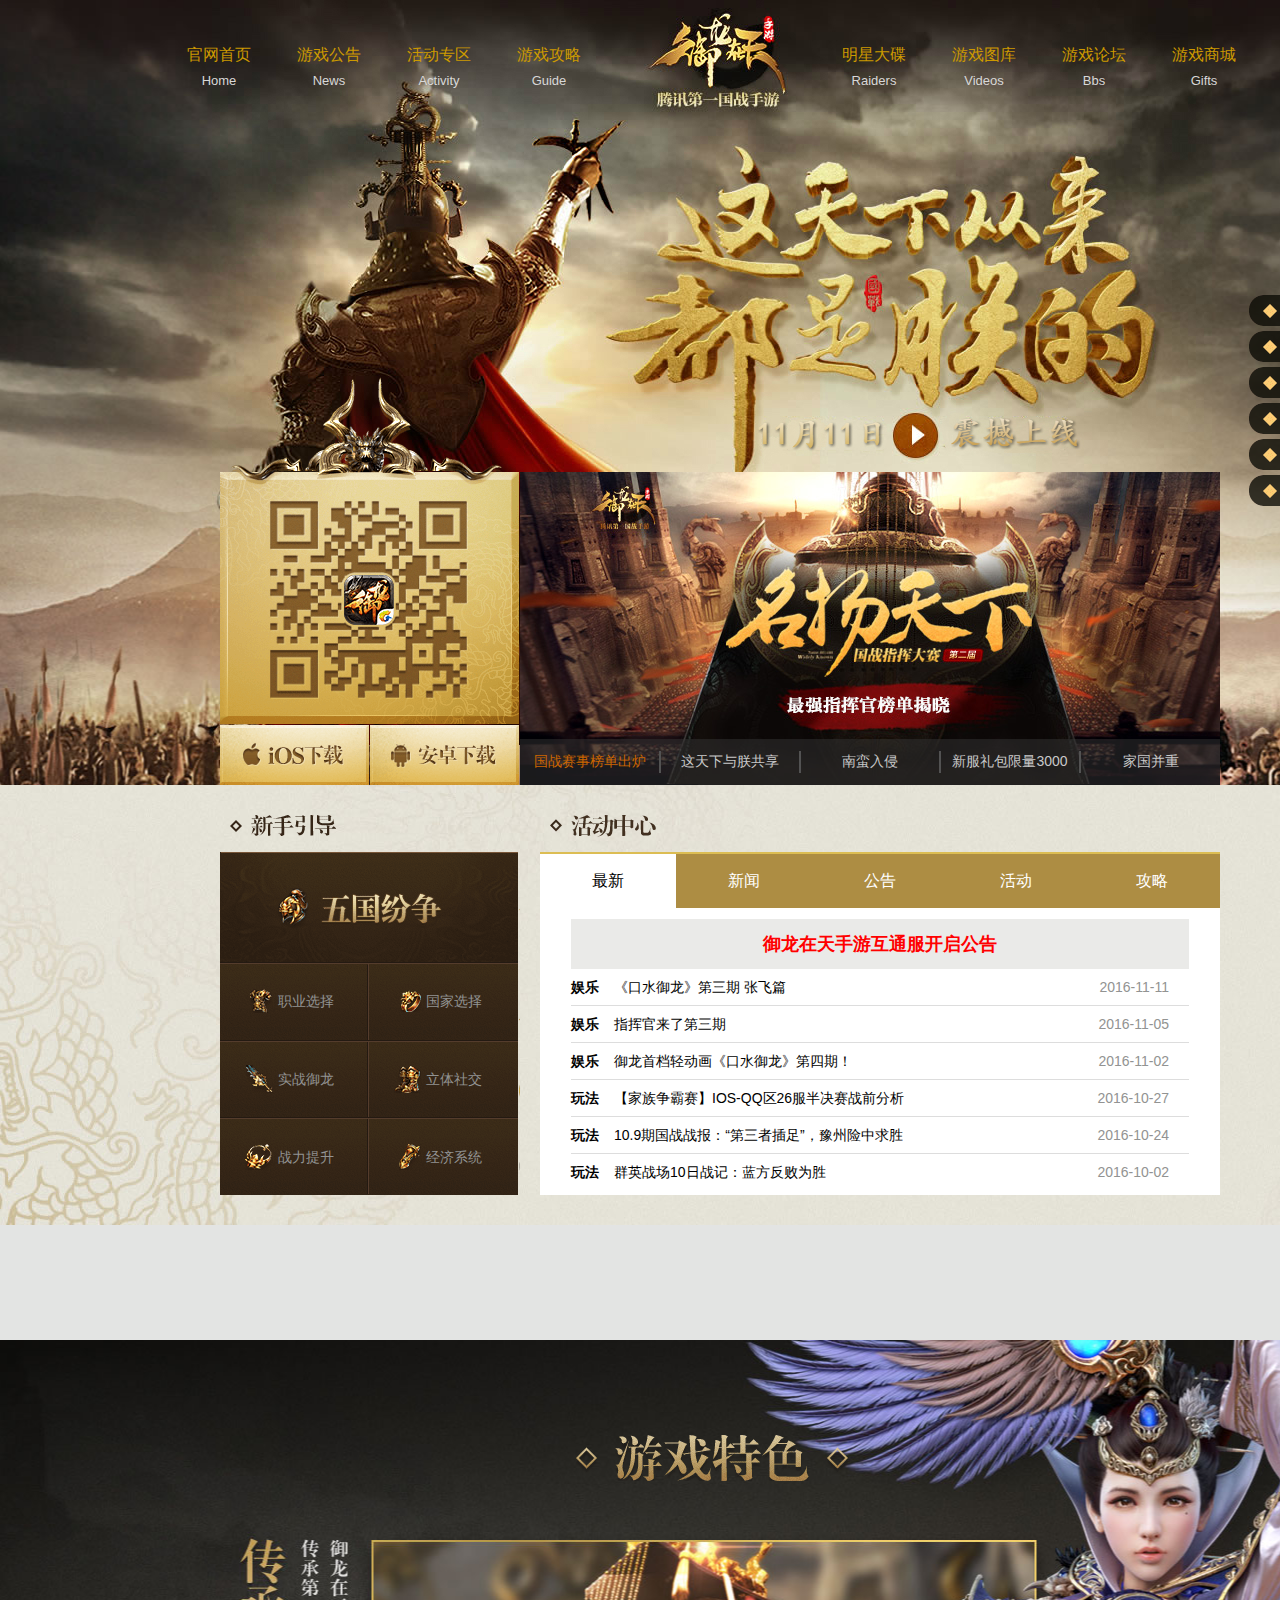
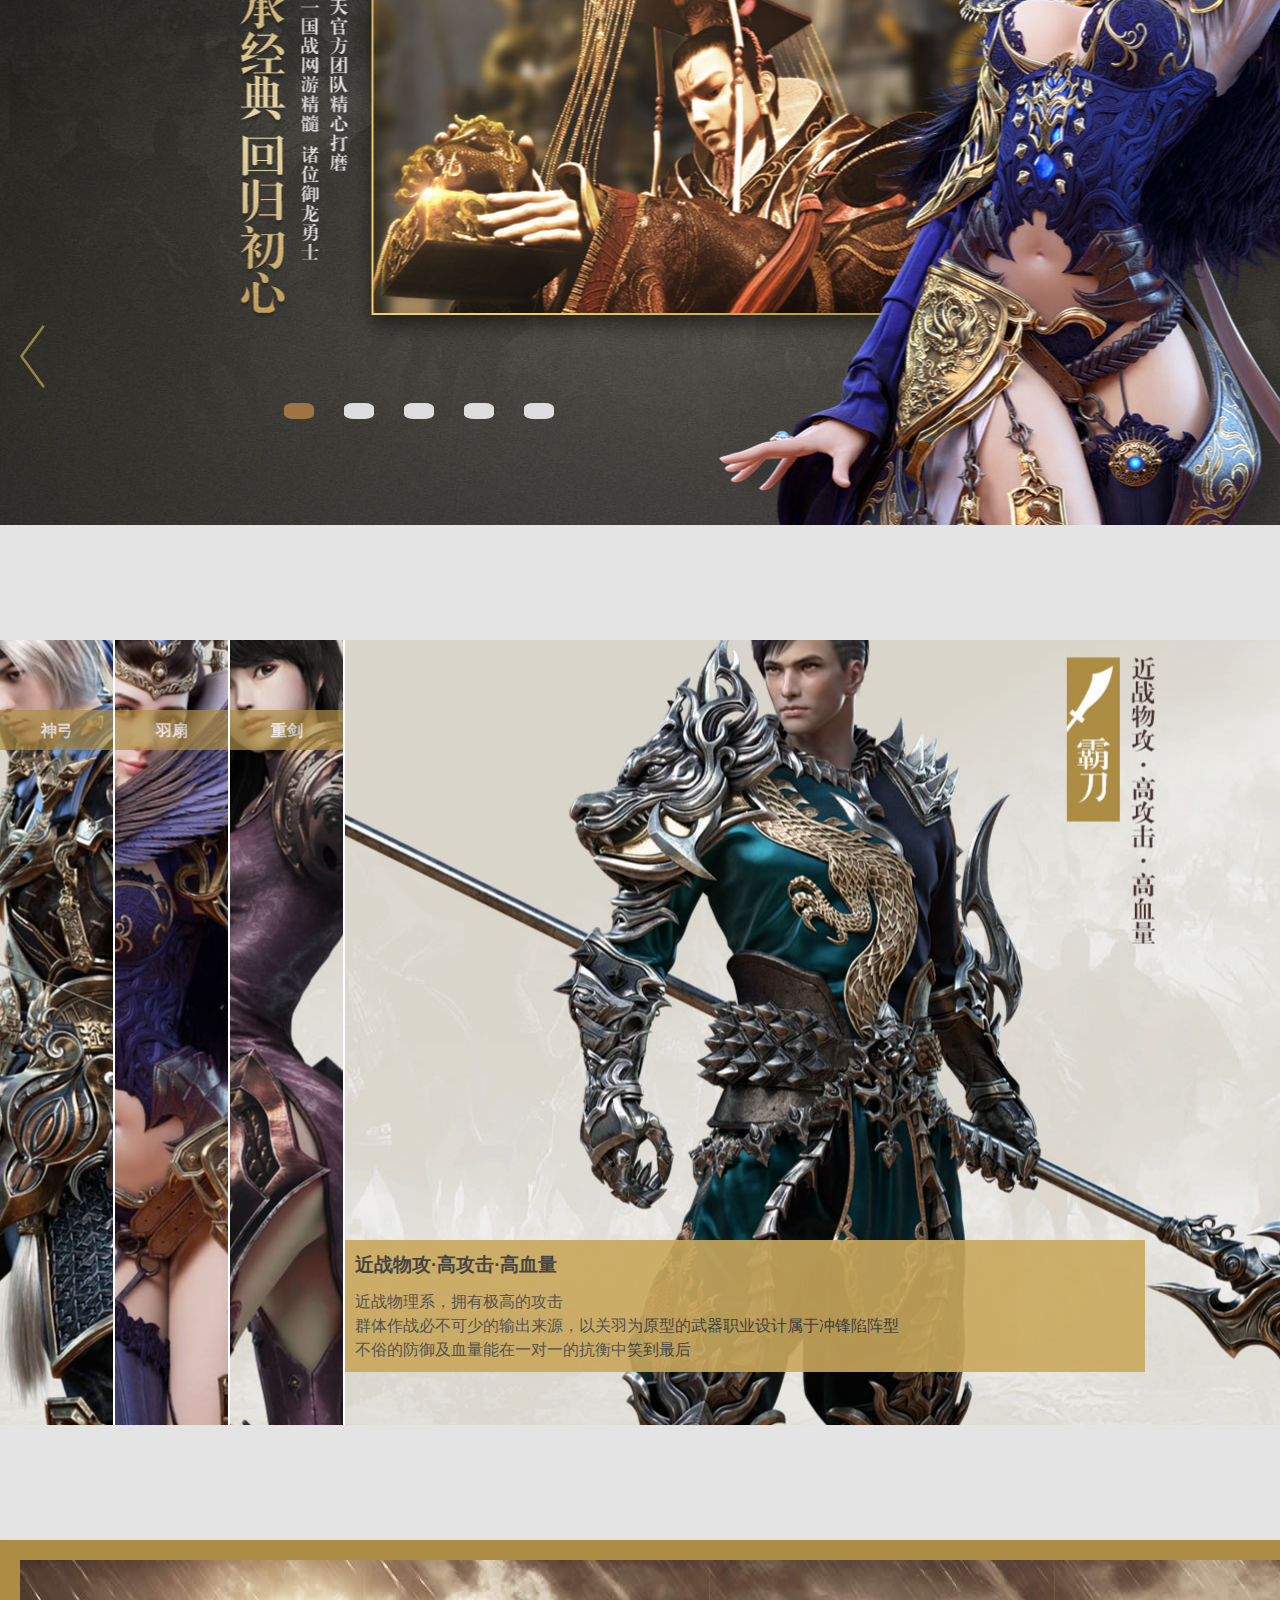
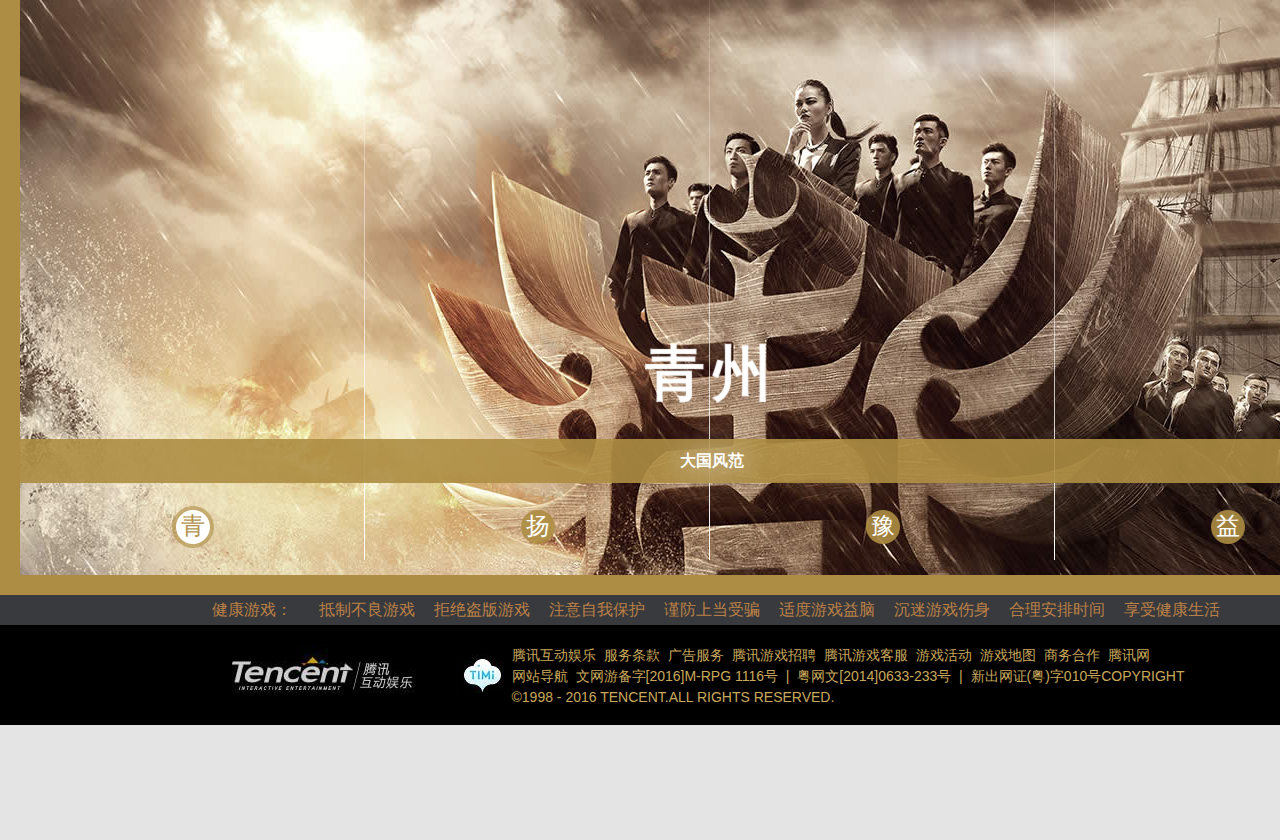
==== index.html @ fde832af "第一次提交" ====
<!DOCTYPE html>
<html>

	<head>
		<meta charset="utf-8">
		<title>御龙在天</title>
		<link rel="stylesheet" type="text/css" href="index.css">
		<link rel="icon" href="images/logo.ico" />
	</head>

	<body>
		<!---------------------------分页滑动效果--------->
		<div class="sonp-section sonp-zz">
			<!-------------------首页------------------->
			<div class="top">
				<div class="main">
					<ul class="nav-list">
						<li>
							<a href="#"><b>官网首页</b><span>Home</span></a>
						</li>
						<li>
							<a href="#" target="_blank"><b>游戏公告</b><span>News</span></a>
						</li>
						<li>
							<a href="views/activity.html" target="_blank"><b>活动专区</b><span>Activity</span></a>
						</li>
						<li class="li04">
							<a href="#" target="_blank"><b>游戏攻略</b><span>Guide</span></a>
						</li>
						<li>
							<a href="views/yinyue.html" target="_blank"><b>明星大碟</b><span>Raiders</span></a>
						</li>
						<li>
							<a href="views/Noname1.html" target="_blank"><b>游戏图库</b><span>Videos</span></a>
						</li>
						<li>
							<a href="views/Tribune.html" target="_blank"><b>游戏论坛</b><span>Bbs</span></a>
						</li>
						<li>
							<a href="views/mall.html" target="_blank"><b>游戏商城</b><span>Gifts</span></a>
						</li>
					</ul>
					<div class="top-foot">
						<div class="downbtn fl">
							<div style="width: 299px;height: 348px;"></div>
							<a href="#" title="iOS下载" class="fl"></a>
							<a href="#" title="安卓下载" class="fr"></a>
						</div>
						<div class="video fr">
							<a href="#"><img src="images/top-1.jpg" class="fr" /></a>
							<div>
							</div>
							<ul class="bd">
								<li class="curli">
									<a href="#" target="_blank" style="border-left: none;">国战赛事榜单出炉</a>
								</li>
								<li>
									<a href="#" target="_blank">这天下与朕共享</a>
								</li>
								<li>
									<a href="#" target="_blank">南蛮入侵</a>
								</li>
								<li>
									<a href="#" target="_blank">新服礼包限量3000</a>
								</li>
								<li>
									<a href="#" target="_blank" style="border-right: none;">家国并重</a>
								</li>
							</ul>
						</div>
					</div>
				</div>
			</div>
		</div>
		<div class="sonp-section sonp-full">
			<!-------------------第一页------------------->
			<div class="rel">
				<div class="first">
					<div class="zixun">
						<div class="fl">
							<h6></h6>
							<div class="wuguo">
								<a href="#" title="点击了解五国纷争" class="wu"></a>
								<a href="#" title=""><i class="i1"></i>职业选择</a>
								<a href="#" title=""><i class="i2"></i>国家选择</a>
								<a href="#" title=""><i class="i3"></i>实战御龙</a>
								<a href="#" title=""><i class="i4"></i>立体社交</a>
								<a href="#" title=""><i class="i5"></i>战力提升</a>
								<a href="#" title=""><i class="i6"></i>经济系统</a>
							</div>
						</div>
						<div class="fr">
							<h6></h6>
							<div class="activec">
								<ul class="tab">
									<li class="curli">
										<a href="#div1">最新</a>
									</li>
									<li>
										<a href="#div2">新闻</a>
									</li>
									<li>
										<a href="#div3">公告</a>
									</li>
									<li>
										<a href="#div4">活动</a>
									</li>
									<li>
										<a href="#div5">攻略</a>
									</li>
								</ul>
								<div class="content">
									<div class="cdiv curdiv">
										<div class="tit">御龙在天手游互通服开启公告</div>
										<ul>
											<li>
												<a href="#"><b>娱乐</b>《口水御龙》第三期 张飞篇</a><span>2016-11-11</span></li>
											<li>
												<a href="#"><b>娱乐</b>指挥官来了第三期</a><span>2016-11-05</span></li>
											<li>
												<a href="#"><b>娱乐</b>御龙首档轻动画《口水御龙》第四期！</a><span>2016-11-02</span></li>
											<li>
												<a href="#"><b>玩法</b>【家族争霸赛】IOS-QQ区26服半决赛战前分析</a><span>2016-10-27</span></li>
											<li>
												<a href="#"><b>玩法</b>10.9期国战战报：“第三者插足”，豫州险中求胜</a><span>2016-10-24</span></li>
											<li>
												<a href="#"><b>玩法</b>群英战场10日战记：蓝方反败为胜</a><span>2016-10-02</span></li>
										</ul>
									</div>
									<div class="cdiv">
										<div class="tit">《御龙在天手游》11月11日霸气公测！这天下，从来都是朕的！</div>
										<ul>
											<li>
												<a href="#"><b>新闻</b>这天下，与朕共享</a><span>2016-11-11</span></li>
											<li>
												<a href="#"><b>新闻</b>非常紧急！未实名注册将不能进入游戏</a><span>2016-11-08</span></li>
											<li>
												<a href="#"><b>新闻</b>《御龙在天手游》联手蓝翔富士康 实地直播送福利</a><span>2016-11-03</span></li>
											<li>
												<a href="#"><b>新闻</b>免流量国战，更有大礼等你抽</a><span>2016-11-01</span></li>
											<li>
												<a href="#"><b>新闻</b>枪王夺68800金子 获奖名单公布</a><span>2016-10-28</span></li>
											<li>
												<a href="#"><b>新闻</b>《御龙在天手游》战争学院招募公告</a><span>2016-10-25</span></li>
										</ul>
									</div>
									<div class="cdiv">
										<div class="tit">御龙在天手游互通服开启公告</div>
										<ul>
											<li>
												<a href="#"><b>公告</b>《御龙在天手游》“缘定御龙”资料片内容抢先看</a><span>2016-11-11</span></li>
											<li>
												<a href="#"><b>公告</b>11月11日第四期合纵计划公告</a><span>2016-11-09</span></li>
											<li>
												<a href="#"><b>公告</b>温馨提示：每周热点（11月11日更新）</a><span>2016-11-02</span></li>
											<li>
												<a href="#"><b>公告</b>御龙在天手游-禁止IOS第三方代充公告</a><span>2016-10-29</span></li>
											<li>
												<a href="#"><b>公告</b>【官方公告】关于网络谣传充值返点问题的重要公告</a><span>2016-10-28</span></li>
											<li>
												<a href="#"><b>公告</b>非常紧急！未实名注册将不能进入游戏</a><span>2016-10-23</span></li>
										</ul>
									</div>
									<div class="cdiv">
										<div class="tit">家族争霸赛事启动</div>
										<ul>
											<li>
												<a href="#"><b>新闻</b>这天下，与朕共享</a><span>2016-11-11</span></li>
											<li>
												<a href="#"><b>新闻</b>非常紧急！未实名注册将不能进入游戏</a><span>2016-11-08</span></li>
											<li>
												<a href="#"><b>新闻</b>《御龙在天手游》联手蓝翔富士康 实地直播送福利</a><span>2016-11-03</span></li>
											<li>
												<a href="#"><b>新闻</b>免流量国战，更有大礼等你抽</a><span>2016-11-01</span></li>
											<li>
												<a href="#"><b>新闻</b>枪王夺68800金子 获奖名单公布</a><span>2016-10-28</span></li>
											<li>
												<a href="#"><b>新闻</b>《御龙在天手游》战争学院招募公告</a><span>2016-10-25</span></li>
										</ul>
									</div>
									<div class="cdiv">
										<div class="tit">【三国动画】口水御龙第五期诸葛亮篇</div>
										<ul>
											<li>
												<a href="#"><b>攻略</b>这天下，与朕共享</a><span>2016-11-11</span></li>
											<li>
												<a href="#"><b>攻略</b>非常紧急！未实名注册将不能进入游戏</a><span>2016-11-08</span></li>
											<li>
												<a href="#"><b>攻略</b>《御龙在天手游》联手蓝翔富士康 实地直播送福利</a><span>2016-11-03</span></li>
											<li>
												<a href="#"><b>攻略</b>免流量国战，更有大礼等你抽</a><span>2016-11-01</span></li>
											<li>
												<a href="#"><b>攻略</b>枪王夺68800金子 获奖名单公布</a><span>2016-10-28</span></li>
											<li>
												<a href="#"><b>攻略</b>《御龙在天手游》战争学院招募公告</a><span>2016-10-25</span></li>
										</ul>
									</div>
								</div>
							</div>
						</div>
					</div>
				</div>
			</div>
		</div>
		<div class="sonp-section sonp-full">
			<!-------------------第二页------------------->
			<div class="second">
				<ul class="hiSlider hiSlider1">
					<li class="hiSlider-item">
						<a href="">
							<div class="ts01">
								<h1></h1>
							</div>
						</a>
					</li>
					<li class="hiSlider-item">
						<a href="">
							<div class="ts02">
								<h1></h1></div>
						</a>
					</li>
					<li class="hiSlider-item">
						<a href="">
							<div class="ts03">
								<h1></h1></div>
						</a>
					</li>
					<li class="hiSlider-item">
						<a href="">
							<div class="ts04">
								<h1></h1></div>
						</a>
					</li>
					<li class="hiSlider-item">
						<a href="">
							<div class="ts05">
								<h1></h1></div>
						</a>
					</li>
				</ul>
			</div>
		</div>
		<div class="sonp-section sonp-full">
			<!-------------------第三页------------------->
			<div class="third">
				<ul class="shoufengqin">
					<li class="shengong">
						<h3>神弓</h3>
						<div>
							<h3>远战物攻·高暴击</h3>
							<p>
								远战物理系，远距离攻击，其连射及蓄力攻击伴随的高暴击伤害输出能在国战中给敌人们最沉重的打击<br /> 其急退技能在千军万马中从容撤退，以黄忠为原型的武器职业设计
								<br /> 能让玩家在最大程度上享受国战破敌千万的快感
							</p>
						</div>
					</li>
					<li class="yushan">
						<h3>羽扇</h3>
						<div>
							<h3>远战法攻·多种控制·致盲</h3>
							<p>
								远战法术系，拥有多种控制技能,其致盲技能使得对手能在短时间内摸不着南北从而出奇制胜<br /> 以诸葛亮为原型的武器职业设计，是国战中的关键角色
								<br /> 试想能让敌人不能输出攻击任其鱼肉，是多么大快人心的事情
							</p>
						</div>
					</li>
					<li class="zhongjian">
						<h3>重剑</h3>
						<div>
							<h3>进展法攻·高重击</h3>
							<p>
								近战法术系，高重击的伤害，拥有近战职业中最远的中距离作战范围<br /> 在最短的时间内给予敌人造成大量的伤害,以魏延为原型的武器职业设计，属于勇武型的刺客
								<br /> 一旦锁定目标，必定取其首级
							</p>
						</div>
					</li>
					<li class="badao cur">
						<h3>霸刀</h3>
						<div>
							<h3>近战物攻·高攻击·高血量</h3>
							<p>
								近战物理系，拥有极高的攻击<br /> 群体作战必不可少的输出来源，以关羽为原型的武器职业设计属于冲锋陷阵型
								<br /> 不俗的防御及血量能在一对一的抗衡中笑到最后
							</p>
						</div>
					</li>
				</ul>
			</div>
		</div>
		<div class="sonp-section sonp-full">
			<!-------------------尾部------------------->
			<div class="foot">
				<div class="container">
					<section class="cr-container">

						<input id="select-img-1" name="radio-set-1" type="radio" class="cr-selector-img-1" checked/>
						<label for="select-img-1" class="cr-label-img-1">青</label>

						<input id="select-img-2" name="radio-set-1" type="radio" class="cr-selector-img-2" />
						<label for="select-img-2" class="cr-label-img-2">扬</label>

						<input id="select-img-3" name="radio-set-1" type="radio" class="cr-selector-img-3" />
						<label for="select-img-3" class="cr-label-img-3">豫</label>

						<input id="select-img-4" name="radio-set-1" type="radio" class="cr-selector-img-4" />
						<label for="select-img-4" class="cr-label-img-4">益</label>

						<div class="clr"></div>
						<div class="cr-bgimg">
							<div>
								<span>Slice 1 - Image 1</span>
								<span>Slice 1 - Image 2</span>
								<span>Slice 1 - Image 3</span>
								<span>Slice 1 - Image 4</span>
							</div>
							<div>
								<span>Slice 2 - Image 1</span>
								<span>Slice 2 - Image 2</span>
								<span>Slice 2 - Image 3</span>
								<span>Slice 2 - Image 4</span>
							</div>
							<div>
								<span>Slice 3 - Image 1</span>
								<span>Slice 3 - Image 2</span>
								<span>Slice 3 - Image 3</span>
								<span>Slice 3 - Image 4</span>
							</div>
							<div>
								<span>Slice 4 - Image 1</span>
								<span>Slice 4 - Image 2</span>
								<span>Slice 4 - Image 3</span>
								<span>Slice 4 - Image 4</span>
							</div>
						</div>
						<div class="cr-titles">
							<h3><span>青州</span><span>大国风范</span></h3>
							<h3><span>扬州</span><span>大国风范</span></h3>
							<h3><span>豫州</span><span>大国风范</span></h3>
							<h3><span>益州</span><span>大国风范</span></h3>
						</div>
					</section>
				</div>
				<div class="weibu">
					<ul class="listm">
						<li>健康游戏：</li>
						<li>抵制不良游戏</li>
						<li>拒绝盗版游戏</li>
						<li>注意自我保护</li>
						<li>谨防上当受骗</li>
						<li>适度游戏益脑</li>
						<li>沉迷游戏伤身</li>
						<li>合理安排时间</li>
						<li>享受健康生活</li>
					</ul>
					<div class="tencent">
						<div class="tlogo"></div>
						<div class="tcontent">
							<ul class="some">
								<li>
									<a href="#">腾讯互动娱乐</a>
								</li>
								<li>
									<a href="#">服务条款</a>
								</li>
								<li>
									<a href="">广告服务</a>
								</li>
								<li>
									<a href="">腾讯游戏招聘</a>
								</li>
								<li>
									<a href="">腾讯游戏客服</a>
								</li>
								<li>
									<a href="">游戏活动</a>
								</li>
								<li>
									<a href="">游戏地图</a>
								</li>
								<li>
									<a href="">商务合作</a>
								</li>
								<li>
									<a href="">腾讯网</a>
								</li>
								<li>
									<a href="">网站导航</a>
								</li>
							</ul>
							<ul class="some">
								<li>文网游备字[2016]M-RPG 1116号&nbsp;&nbsp;|</li>
								<li>&nbsp;&nbsp;粤网文[2014]0633-233号&nbsp;&nbsp;|</li>
								<li>&nbsp;&nbsp;新出网证(粤)字010号</li>
							</ul>
							<p style="color: #C9A85C;">
								COPYRIGHT &copy;1998 - 2016 TENCENT.ALL RIGHTS RESERVED.
							</p>
						</div>
					</div>
				</div>
			</div>
		</div>
		
		<script src="js/jquerychajian/js/jquery.1.9.1.js"></script>
		<script src="index.js"></script>
	</body>

</html>
---- index.css ----
* {
	margin: 0;
	padding: 0;
}

body {
	font: 14px/1.5 '\5FAE\8F6F\96C5\9ED1', Tahoma, Arial, "sans-serif";
	-webkit-text-size-adjust: none;
	color: #929392;
	text-align: left;
	min-width: 1000px;
	background-color: #E3E4E3;
	overflow-x: hidden;
	width: 100%;
	height: 100%;
}

a {
	color: #929392;
	vertical-align: baseline;
	text-decoration: none;
	cursor: pointer;
	outline: none
}

a:hover {
	text-decoration: none
}

ul,
li {
	list-style: none;
}

img {
	vertical-align: middle;
}

.fl {
	float: left;
}

.fr {
	float: right;
}

div:after {
	content: "";
	clear: both;
	overflow: hidden;
}


/**********************************top************************************************/

.top {
	background: url(images/top_wrap1013.jpg) 50% 0 no-repeat;
	width: 1423px;
	height: 785px;
}

.main {
	background: url(images/top_main1013.jpg) 50% 0 no-repeat;
	width: 100%;
	height: 100%;
	position: relative;
}

.nav-list {
	width: 1095px;
	margin: auto;
	padding-top: 40px;
}

.nav-list li {
	width: 110px;
	height: 50px;
	float: left;
	text-align: center;
	vertical-align: middle;
}

.top .nav-list li b {
	display: inline-block;
	line-height: 30px;
	font-size: 16px;
	width: 80px;
	font-weight: normal;
	color: #c90;
	/*#F3A90A;*/
}

.top .nav-list li span {
	width: 60px;
	display: inline-block;
	color: #D8D8D8;
	font-size: 13px;
}

.li04 {
	margin-right: 215px;
}

.top .nav-list li a:hover b {
	color: #c60;
}

.top-foot {
	position: absolute;
	left: 220px;
	width: 1000px;
	bottom: 0;
}

.downbtn {
	background: url(images/downbtn0809.png);
	width: 299px;
	height: 408px;
	position: relative;
}

.downbtn a {
	padding: 30px 74px;
	font-size: 0;
	position: absolute;
	bottom: 0;
	z-index: 10;
}
.downbtn .fr{
	right: 0;
}

.video {
	margin-top: 95px;
	position: relative;
}
.video h1{
	position:absolute;
	top:-58px;
	left:-10px;
}
.video h1 span{
	color:#B89132;
	font-weight:bold;
}
.video>div {
	position: absolute;
	bottom: 0;
	width: 100%;
	height: 46px;
	background-color: #333333;
	opacity: 0.5;
	z-index: 4;
}

.bd {
	position: absolute;
	bottom: 0;
	z-index: 5;
}

.bd li {
	float: left;
	height: 46px;
	width: 140px;
	text-align: center;
}

.bd li a {
	color: #C9C9C9;
	display: inline-block;
	width: 140px;
	height: 22px;
	margin-top: 12px;
	box-sizing: border-box;
	border-left: 1px solid #525252;
	border-right: 1px solid #525252;
}

.bd li.curli a {
	text-decoration: none;
	color: #c60;
}

.sonp-navigation-menu {
	position: fixed;
	right: -100px;
	top: 30%;
	list-style: none;
	padding: 20px;
	transition: right 1s linear;
}

.sonp-navigation-menu:hover {
	right: 0;
}

.sonp-navigation-item {
	width: 107px;
	height: 31px;
	background: #f9f9f9;
	margin: 5px;
	border-radius: 90px;
	cursor: pointer;
	text-align: right;
	line-height: 30px;
	box-sizing: border-box;
	padding-right: 10px;
	font-size: 16px;
	background: url(images/pc_spr.png) no-repeat -707px -288px;
	color: #fff;
}

li.sonp-navigation-item:hover {
	background-position: -599px -288px;
}

.rel {
	position: relative;
	width: 1423px;
	height: 785px;
}

.first {
	position: absolute;
	bottom: 0;
	padding-left: 220px;
	padding-right: 220px;
	background: url(images/yd_news.jpg);
	height: 440px;
}

.zixun {
	width: 1000px;
	height: 380px;
	margin: auto;
	margin-top: 30px;
}

.zixun h6 {
	background: url(images/pc_spr.png) no-repeat;
	width: 106px;
	height: 22px;
	margin-left: 10px;
}

.zixun .fl {
	width: 300px;
	height: 380px;
}
.zixun .fl h6{
	background-position: -300px -4px;
}

.zixun .fl .wuguo{
	margin-top: 15px;
	height: 343px;
	box-sizing: border-box;
	background: url(images/pc_spr.png) no-repeat -300px -65px;
}
.zixun .wuguo a{
	float: left;
	height: 78px;
	width: 148px;
	line-height: 78px;
}
.zixun .wuguo a.wu{
	height: 110px;
	width: 298px;
}
.zixun .wuguo a:hover{
	color: #BD4A14;
	text-decoration: none;
}
.wuguo i{
	background: url(images/pc_spr.png) no-repeat;
	float: left;
	margin-top: 27px;
	margin-left: 30px;
	margin-right: 5px;
}
.wuguo i.i1{
	width: 23px;
	height: 24px;
	background-position: -1184px -9px;
}
.wuguo i.i2{
	width: 21px;
	height: 22px;
	margin-left: 32px;
	margin-top: 28px;
	background-position: -1184px -47px;
}
.wuguo i.i3{
	width: 27px;
	height: 28px;
	margin-top: 25px;
	margin-left: 26px;
	background-position: -1182px -86px;
}
.wuguo i.i4{
	width: 27px;
	height: 28px;
	margin-top: 25px;
	margin-left: 26px;
	background-position: -1181px -120px;
}
.wuguo i.i5{
	width: 28px;
	height: 26px;
	margin-top: 26px;
	margin-left: 25px;
	background-position: -1182px -162px;
}
.wuguo i.i6{
	width: 22px;
	height: 26px;
	margin-top: 26px;
	margin-left: 31px;
	background-position: -1184px -198px;
}
.zixun .fr {
	width: 680px;
	height: 380px;
}
.zixun .fr h6{
	background-position: -300px -35px;
}
.activec{
	background: #fff;
	height: 343px;
	margin-top: 15px;
	width: 680px;
	border-top: 2px solid #DCBD53;
	box-sizing: border-box;
	position: relative;
}
.tab li{
	float: left;
	width: 136px;
	height: 54px;
	text-align: center;
	background-color: #AD8D43;
}
.activec .tab a{
	display: block;
	line-height: 54px;
	color: #fff;
	font-size: 16px;
}
.activec .tab li.curli a{
	background-color: #fff;
	color: #000;
}
.activec .content{
	height: 287px;
	position: absolute;
	bottom: 0;
	width: 618px;
	left: 31px;
	padding-top: 11px;
	box-sizing: border-box;
}
.content div.cdiv{
	position: absolute;
	bottom: 0;
	opacity: 0;
	height: 276px;
	transition: opacity 0.2s linear;
	display: none;
}
.cdiv .tit{
	width: 618px;
	height: 50px;
	background: #EAEAE8;
	line-height: 50px;
	font-size: 18px;
	color: #f00;
	text-align: center;
	font-weight: bold;
	cursor: pointer;
}
.content div.curdiv{
	background: #fff;
	opacity: 1;
	display: block;
}
.content .cdiv li{
	height: 36px;
	border-bottom: 1px solid #ddd;
	line-height: 36px;
}
.content .cdiv li:last-child{
	border-bottom: 0;
}
.content .cdiv a{
	float: left;
	color: #000;
}
.content .cdiv a:hover{
	color: #666;
}
.content .cdiv a b{
	color: #000;
	margin-right: 15px;
}
.content .cdiv li span{
	margin-right: 20px;
	float: right;
}
.second {
	width: 1423px;
	height: 785px;
}
.hiSlider li div h1{
	width: 272px;
	height: 46px;
	background-image: url(images/pc_spr.png);
	background-position: -422px -11px;
	margin:auto;
	margin-top: 50px;
}
.hiSlider li{
    list-style: none;
    width: 100%;
}
.hiSlider{
    overflow: hidden;
    width: 100%;
    background: #eee;
}
.hiSlider1{
	height: 100%;
}
.hiSlider-item{
    float: left;
    height: 100%;
}
.hiSlider li.hiSlider-item div{
	width: 100%;
	height: 785px;
	padding-top: 45px;
}
.ts01{
	background: url(images/ts01.jpg) 50% 0 no-repeat;
	text-align: center;
}
.ts02{
	background: url(images/ts02.jpg) 50% 0 no-repeat;
}
.ts03{
	background: url(images/ts03.jpg) 50% 0 no-repeat;
}
.ts04{
	background: url(images/ts04.jpg) 50% 0 no-repeat;
}
.ts05{
	background: url(images/ts05.jpg) 50% 0 no-repeat;
}


.hiSlider-pages,
.hiSlider-title {
	position: absolute;
	z-index: 3
}
.hiSlider-btn-prev,
.hiSlider-btn-next {
	position: absolute;
	z-index: 5;
	top: 50%;
	height: 63px;
	width: 25px;
	background: url(images/pc_spr.png) no-repeat;
	margin-top: -15px;
	text-indent: -200px;
	overflow: hidden;
	opacity: .6;
	filter: alpha(opacity: 60)
}
.hiSlider-btn-prev {
	left: 20px;
	top: 600px;
	background-position: -836px 0px;
}
.hiSlider-btn-next {
	right: 20px;
	top: 600px;
	background-position: -864px 0px;
}
.hiSlider-btn-prev:hover,
.hiSlider-btn-next:hover {
	opacity: 1;
	filter: alpha(opacity: 100)
}

.hiSlider-title {
	bottom: 0;
	width: 100%;
	height: 100px;
	padding: 6px 0;
	color: #fff;
	text-indent: 10px;
	background: rgba(0, 0, 0, .6);
	z-index: 2;
	font: 14px/2 "Microsoft YaHei", Arial, Tahoma
}

.second .hiSlider-pages {
	bottom: 100px;
	right: 60%;
	text-align: left
}

.second .hiSlider-pages a {
	height: 16px;
	width: 30px;
	margin: 0 15px;
	display: inline-block;
	overflow: hidden;
	text-indent: -100px;
	font-size: 0;
	border-radius: 30%;
	background: #ddd
}

.hiSlider-pages a.active {
	background: #9F7443;
}
.hiSlider-wrap{
	height: 785px !important;
}
.shengong{
	background: url(images/shengong.jpg) 50% 0 no-repeat;
}
.yushan{
	background: url(images/yushan.jpg) 50% 0 no-repeat;
}
.zhongjian{
	background: url(images/zhongjian.jpg) 50% 0 no-repeat;
}
.badao{
	background: url(images/badao.jpg) 50% 0 no-repeat;
}


.shoufengqin li{
	float: left;
	width: 113px;
	border-right: 2px solid #fff;
	position: relative;
	height: 785px;
	overflow: hidden;
	background-position:50% 50% ;
	transition: width 0.7s linear,background-position 0.7s linear;
}
.shoufengqin li>h3{
	background: #AD8D44;
	text-align: center;
	color: #fff;
	height: 40px;
	line-height: 40px;
	opacity: 0.7;
	float: left;
	width: 113px;
	position: absolute;
	top: 70px;
	transition: opacity 0.7s linear,width 0.7s linear;
}
.shoufengqin>li>div{
	width: 1078px;
	opacity: 0;
	background: #795F4B;
	color: #795F4B;
	margin-top: 600px;
	font-size: 16px;
	padding-top: 10px;
	transition: width 0.7s linear,color 0.7s linear,opacity 0.7s linear,background 0.7s linear;
}
.shoufengqin>li>div h3{
	height: 30px;
	line-height: 30px;
	padding: 0;
	padding: 15px auto 5px;
	color: #333333;
	margin-left: 10px;
}
.shoufengqin>li p{
	color: #444;
	padding: 10px;
}

.shoufengqin li.cur{
	width: 1078px;
	border-right: 0;
	background-position: 60% 50%;
}
.shoufengqin li.cur>h3{
	width: 0;
	opacity: 0;
}
.shoufengqin>li.cur>div{
	width: 800px;
	opacity: 1;
	background: #C9A85C;
	color: #222;
	opacity: 0.9;
	padding-top: 10px;
}


.container{
	height: 655px;
	position: absolute;
}
.cr-container{
	width: 1383px;
	height: 615px;
	position: relative;
	margin: 0 auto;
	overflow: hidden;
	border: 20px solid #AD8D43;
	box-shadow: 1px 1px 3px rgba(0,0,0,0.1);
}
.cr-container label{
	font-style: normal;
	width: 345px;
	height: 30px;
	cursor: pointer;
	color: #fff;
	line-height: 32px;
	font-size: 24px;
	float:left;
	text-align: center;
	position: relative;
	margin-top:550px;
	z-index: 1000;
}
.cr-container label:before{
	content:'';
	width: 34px;
	height: 34px;
	background: rgba(173,141,67,0.9);
	position: absolute;
	left: 50%;
	margin-left: -17px;
	border-radius: 50%;
	z-index:-1;
}
.cr-container label:after{
	width: 1px;
	height: 615px;
	content: '';
	background: -moz-linear-gradient(top, rgba(255,255,255,0) 0%, rgba(255,255,255,1) 100%);
	background: -webkit-gradient(linear, left top, left bottom, color-stop(0%,rgba(255,255,255,0)), color-stop(100%,rgba(255,255,255,1)));
	background: -webkit-linear-gradient(top, rgba(255,255,255,0) 0%,rgba(255,255,255,1) 100%);
	background: -o-linear-gradient(top, rgba(255,255,255,0) 0%,rgba(255,255,255,1) 100%);
	background: -ms-linear-gradient(top, rgba(255,255,255,0) 0%,rgba(255,255,255,1) 100%);
	background: linear-gradient(top, rgba(255,255,255,0) 0%,rgba(255,255,255,1) 100%);
	filter: progid:DXImageTransform.Microsoft.gradient( startColorstr='#00ffffff', endColorstr='#ffffff',GradientType=0 );
	position: absolute;
	bottom: -20px;
	right: 0px;
}
.cr-container label.cr-label-img-4:after{
	width: 0px;
}
.cr-container input.cr-selector-img-1:checked ~ label.cr-label-img-1,
.cr-container input.cr-selector-img-2:checked ~ label.cr-label-img-2,
.cr-container input.cr-selector-img-3:checked ~ label.cr-label-img-3,
.cr-container input.cr-selector-img-4:checked ~ label.cr-label-img-4{
	color: #B3944E;
}
.cr-container input.cr-selector-img-1:checked ~ label.cr-label-img-1:before,
.cr-container input.cr-selector-img-2:checked ~ label.cr-label-img-2:before,
.cr-container input.cr-selector-img-3:checked ~ label.cr-label-img-3:before,
.cr-container input.cr-selector-img-4:checked ~ label.cr-label-img-4:before{
	background: #fff;
	box-shadow: 0px 0px 0px 4px rgba(173,141,67,0.6);
}
.cr-container input{
	display: none;
}
.cr-bgimg{
	width: 1383px;
	height: 615px;
	position: absolute;
	left: 0px;
	top: 0px;
	z-index: 1;
}
.cr-bgimg{
	background-repeat: no-repeat;
	background-position: 0 0;
}
.cr-bgimg div{
	width: 345px;
	height: 100%;
	position: relative;
	float: left;
	overflow: hidden;
	background-repeat: no-repeat;
}
.cr-bgimg div span{
	position: absolute;
	width: 100%;
	height: 100%;
	top: 0px;
	left: 0px;
	-webkit-transform: scale(1.5);
	-moz-transform: scale(1.5);
	-o-transform: scale(1.5);
	-ms-transform: scale(1.5);
	transform: scale(1.5);
	opacity: 0;
	z-index: 2;
	text-indent: -9000px;
}
.cr-container input.cr-selector-img-1:checked ~ .cr-bgimg,
.cr-bgimg div span:nth-child(1){
	background-image: url(images/1qingzhou.jpg);
}
.cr-container input.cr-selector-img-2:checked ~ .cr-bgimg,
.cr-bgimg div span:nth-child(2){
	background-image: url(images/1yangzhou.jpg);
}
.cr-container input.cr-selector-img-3:checked ~ .cr-bgimg,
.cr-bgimg div span:nth-child(3){
	background-image: url(images/1yuzhou.jpg);
}
.cr-container input.cr-selector-img-4:checked ~ .cr-bgimg,
.cr-bgimg div span:nth-child(4){
	background-image: url(images/1yizhou.jpg);
}
.cr-bgimg div:nth-child(1) span{
	background-position: 0px 0px;
}
.cr-bgimg div:nth-child(2) span{
	background-position: -345px 0px;
}
.cr-bgimg div:nth-child(3) span{
	background-position: -690px 0px;
}
.cr-bgimg div:nth-child(4) span{
	background-position: -1035px 0px;
}
.cr-container input:checked ~ .cr-bgimg div span{
	-webkit-animation: scaleOut 0.6s ease-in-out;
	-moz-animation: scaleOut 0.6s ease-in-out;
	-o-animation: scaleOut 0.6s ease-in-out;
	-ms-animation: scaleOut 0.6s ease-in-out;
	animation: scaleOut 0.6s ease-in-out;
}
@-webkit-keyframes scaleOut{
	0%{ -webkit-transform: scale(1); opacity: 1; }
	100%{ -webkit-transform: scale(1.5); opacity: 0; }
}
@-moz-keyframes scaleOut{
	0%{ -moz-transform: scale(1); opacity: 1; }
	100%{ -moz-transform: scale(1.5); opacity: 0; }
}
@-o-keyframes scaleOut{
	0%{ -o-transform: scale(1); opacity: 1; }
	100%{ -o-transform: scale(1.5); opacity: 0; }
}
@-ms-keyframes scaleOut{
	0%{ -ms-transform: scale(1); opacity: 1; }
	100%{ -ms-transform: scale(1.5); opacity: 0; }
}
@keyframes scaleOut{
	0%{ transform: scale(1); opacity: 1; }
	100%{ transform: scale(1.5); opacity: 0; }
}
.cr-container input.cr-selector-img-1:checked ~ .cr-bgimg div span:nth-child(1),
.cr-container input.cr-selector-img-2:checked ~ .cr-bgimg div span:nth-child(2),
.cr-container input.cr-selector-img-3:checked ~ .cr-bgimg div span:nth-child(3),
.cr-container input.cr-selector-img-4:checked ~ .cr-bgimg div span:nth-child(4)
{
	-webkit-transition: -webkit-transform 0.5s ease-in-out, opacity 0.5s ease-in-out, z-index 0s linear 0.6s;
	-moz-transition: -moz-transform 0.5s ease-in-out, opacity 0.5s ease-in-out, z-index 0s linear 0.6s;
	-o-transition: -o-transform 0.5s ease-in-out, opacity 0.5s ease-in-out, z-index 0s linear 0.6s;
	-ms-transition: -ms-transform 0.5s ease-in-out, opacity 0.5s ease-in-out, z-index 0s linear 0.6s;
	transition: transform 0.5s ease-in-out, opacity 0.5s ease-in-out, z-index 0s linear 0.6s;
	-webkit-animation: none;
	-moz-animation: none;
	-o-animation: none;
	-ms-animation: none;
	animation: none;
	opacity: 1;
	-webkit-transform: scale(1);
	-moz-transform: scale(1);
	-o-transform: scale(1);
	-ms-transform: scale(1);
	transform: scale(1);
	z-index:10000;
}
.cr-titles h3{
	color: #fff;
	text-shadow: 1px 1px 1px rgba(0,0,0,0.1);
}
.cr-titles h3 span{
	z-index: 10000;
	position: absolute;
	width: 100%;
	left: 0px;
	text-align: center;
	opacity: 0;
	top: 60%;
}
.cr-titles h3 span:nth-child(1){
	left: 0px;
	font-family: 'BebasNeueRegular', 'Arial Narrow', Arial, sans-serif;
	font-size: 60px;
	letter-spacing: 7px;
	color: transparent;
	text-shadow: 0px 0px 10px #B29249;
	-webkit-transition: text-shadow 0.8s ease-in-out, opacity 0.8s ease-in-out;
	-moz-transition: text-shadow 0.8s ease-in-out, opacity 0.8s ease-in-out;
	-o-transition: text-shadow 0.8s ease-in-out, opacity 0.8s ease-in-out;
	-ms-transition: text-shadow 0.8s ease-in-out, opacity 0.8s ease-in-out;
	transition: text-shadow 0.8s ease-in-out, opacity 0.8s ease-in-out;
}
.cr-titles h3 span:nth-child(2){
	margin-top:110px;
	letter-spacing: 0px;
	background: rgba(173,141,67,0.9);
	font-size: 16px;
	padding: 10px 0px;
	font-style: normal;
	font-family: Cambria, Palatino, "Palatino Linotype", "Palatino LT STD", Georgia, serif;
	-webkit-transition: opacity 0.8s ease-in-out;
	-moz-transition: opacity 0.8s ease-in-out;
	-o-transition: opacity 0.8s ease-in-out;
	-ms-transition: opacity 0.8s ease-in-out;
	transition: opacity 0.8s ease-in-out;
}
.cr-container input:checked ~ .cr-titles h3 span{
	opacity: 0;
	text-shadow: 0px 0px 30px #fff;
}
.cr-container input.cr-selector-img-1:checked ~ .cr-titles h3:nth-child(1) span:nth-child(1),
.cr-container input.cr-selector-img-2:checked ~ .cr-titles h3:nth-child(2) span:nth-child(1),
.cr-container input.cr-selector-img-3:checked ~ .cr-titles h3:nth-child(3) span:nth-child(1),
.cr-container input.cr-selector-img-4:checked ~ .cr-titles h3:nth-child(4) span:nth-child(1){
	opacity: 1;
	text-shadow: 0px 0px 1px #fff;
}
.cr-container input.cr-selector-img-1:checked ~ .cr-titles h3:nth-child(1) span:nth-child(2),
.cr-container input.cr-selector-img-2:checked ~ .cr-titles h3:nth-child(2) span:nth-child(2),
.cr-container input.cr-selector-img-3:checked ~ .cr-titles h3:nth-child(3) span:nth-child(2),
.cr-container input.cr-selector-img-4:checked ~ .cr-titles h3:nth-child(4) span:nth-child(2){
	opacity: 1;
}

.weibu{
	position: absolute;
	bottom: 0;
	height: 130px;
	width: 1423px;
	background-color: #000;
}
.listm{
	width: 1423px;
	padding: 0 194px;
	height: 30px;
	box-sizing: border-box;
	background-color: #393A3D;
}
.listm li{
	float: left;
	width: 115px;
	height: 30px;
	color: #BB8045;
	line-height: 30px;
	text-align: center;
	font-size: 16px;
}
.tlogo{
	width: 280px;
	height: 60px;
	background: url(images/timi.jpg);
	float: left;
}
.tencent{
	width: 960px;
	height: 60px;
	margin: 20px auto;
}
.tcontent{
}
.some li a{
	line-height: 16px;
	color: #C9A85C;
	margin-right: 8px;
}
.some li{
	float: left;
	color: #C9A85C;
}





.sonp-navigation-menu{
	z-index: 1000000;
}







.third,
.foot {
	width: 1423px;
	height: 785px;
	position: relative;
}

.foot {
	background: greenyellow;
}
*{margin:0;padding:0}
	
	/*.x{
		float:left;
		padding:5px 10px;
		border:1px solid black;
		cursor:pointer;
		position: absolute;
		left: 150px;
		top:235px
	}*/
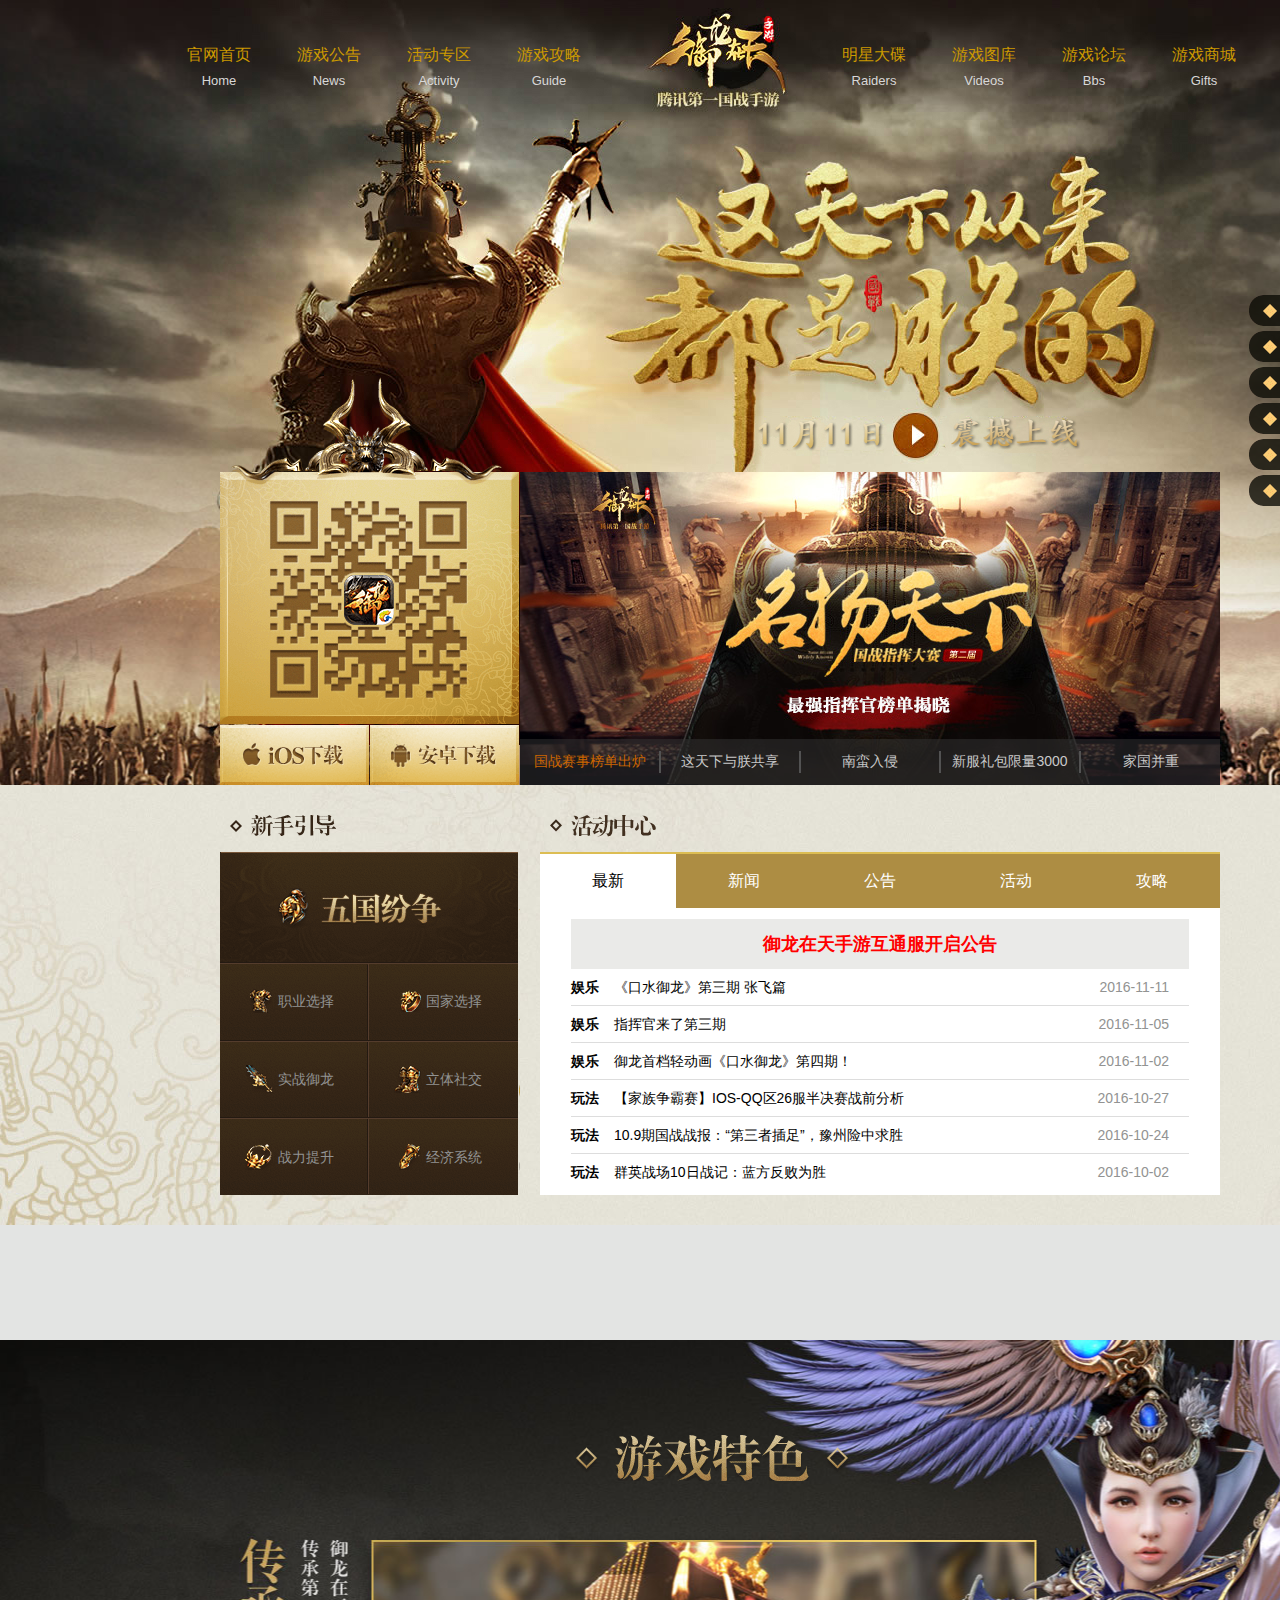
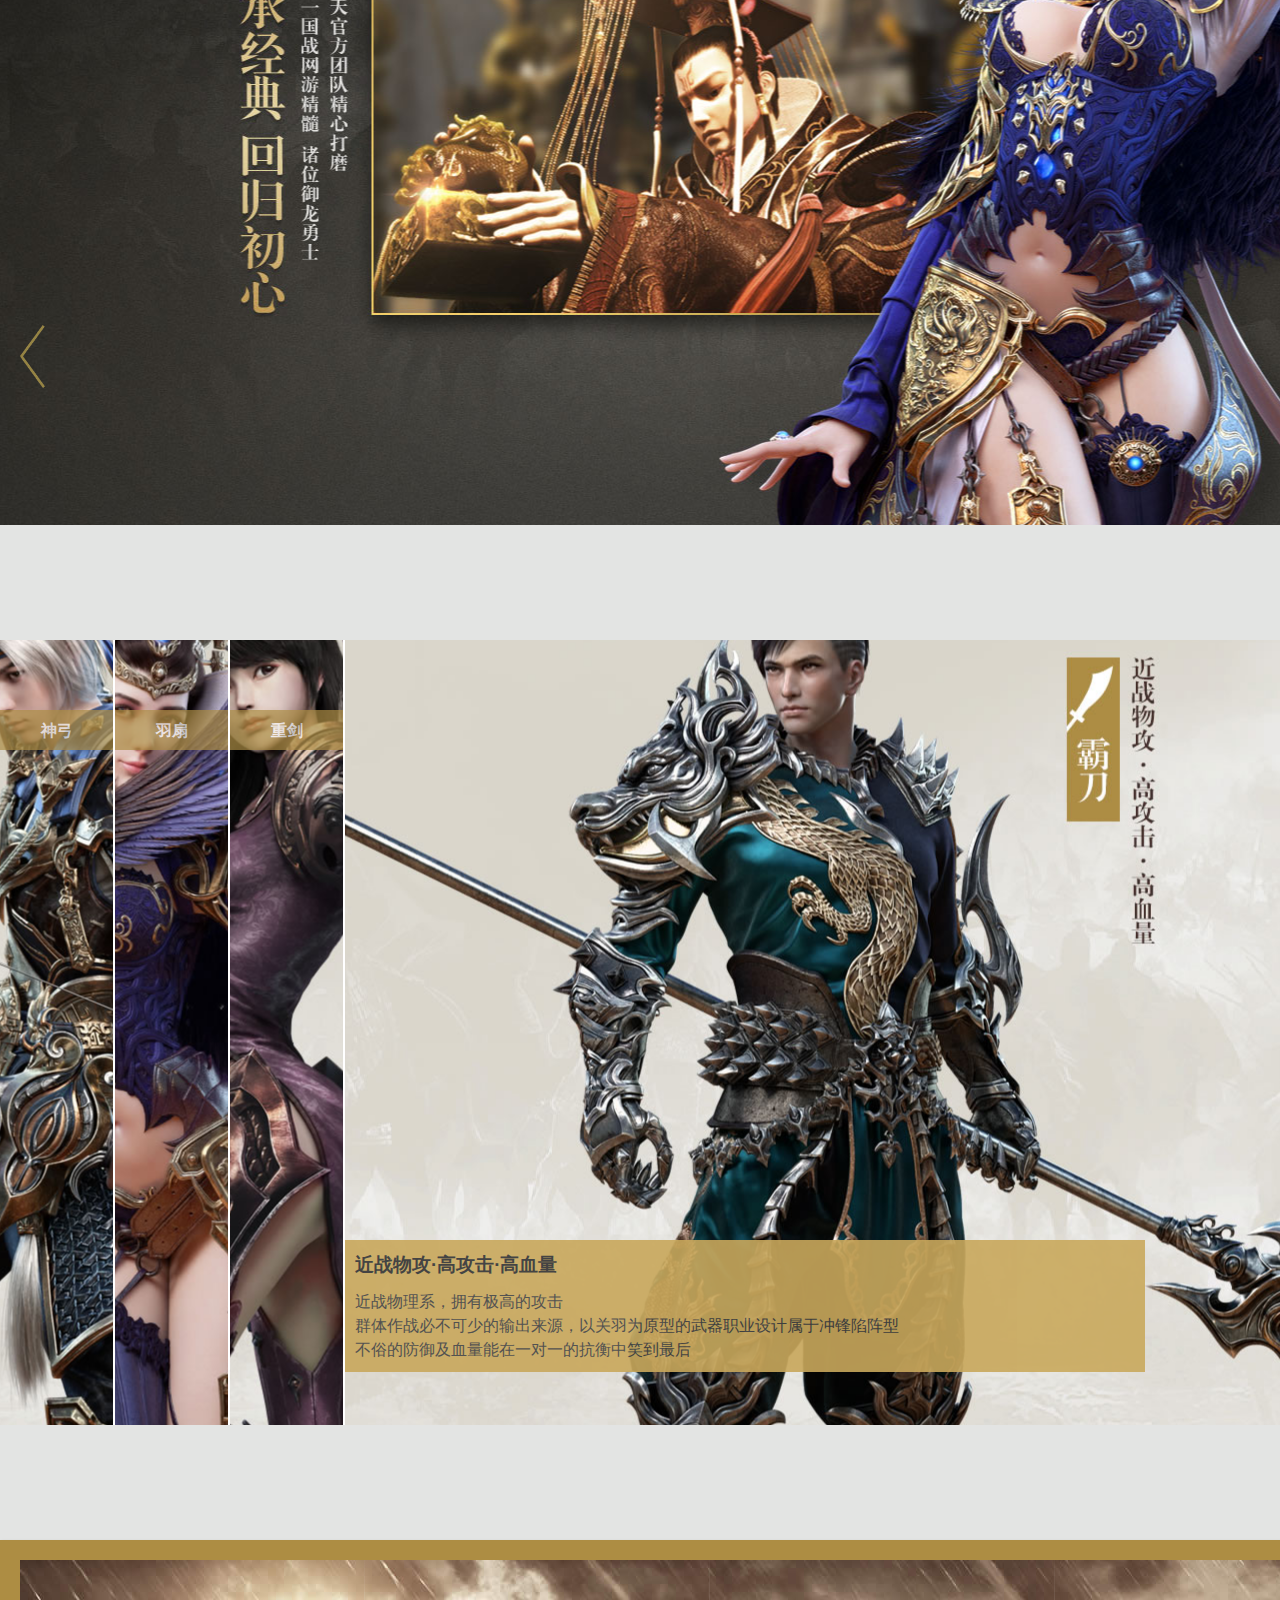
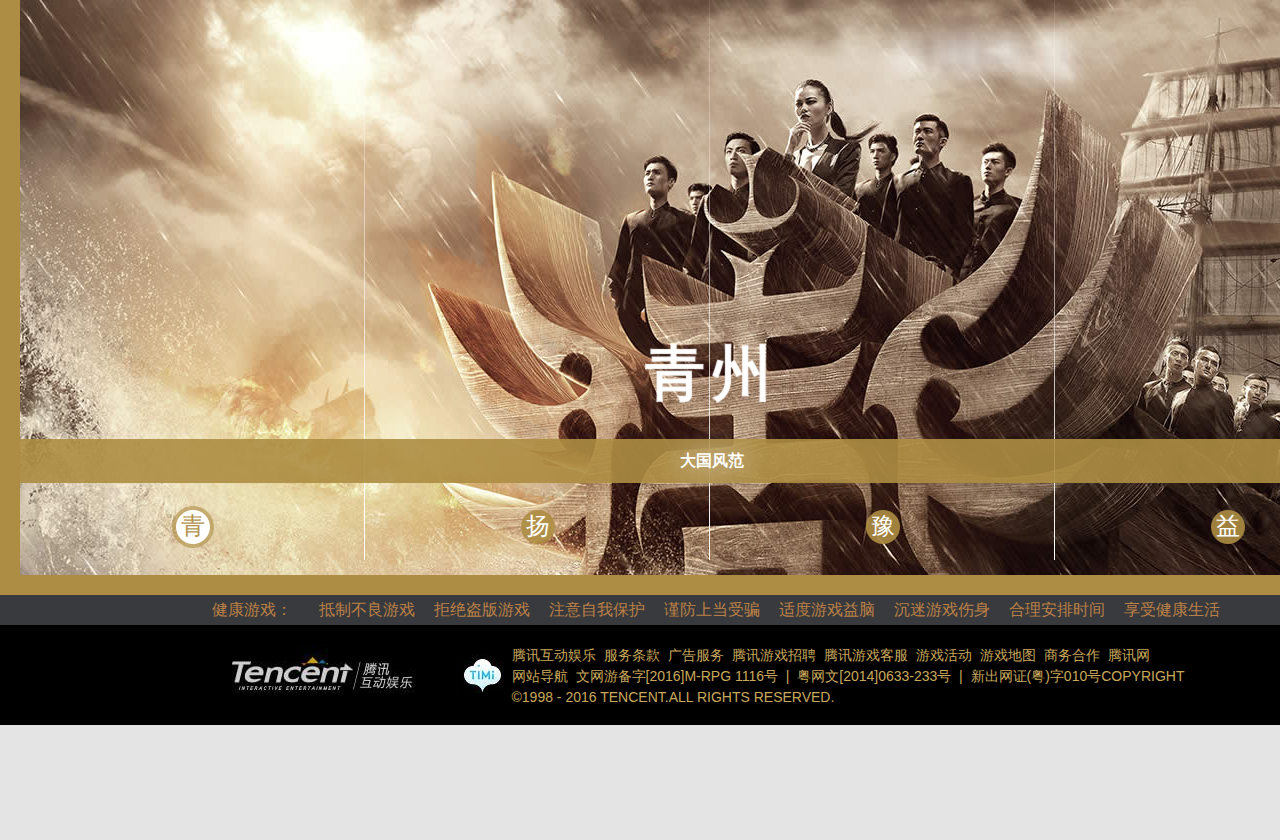
==== commit a25e49b3: "第二次提交" ====
--- a/index.html
+++ b/index.html
@@ -16,16 +16,16 @@
 				<div class="main">
 					<ul class="nav-list">
 						<li>
-							<a href="#"><b>官网首页</b><span>Home</span></a>
-						</li>
-						<li>
-							<a href="#" target="_blank"><b>游戏公告</b><span>News</span></a>
+							<a href="javascript:;"><b>官网首页</b><span>Home</span></a>
+						</li>
+						<li>
+							<a href="javascript:;" target="_blank"><b>游戏公告</b><span>News</span></a>
 						</li>
 						<li>
 							<a href="views/activity.html" target="_blank"><b>活动专区</b><span>Activity</span></a>
 						</li>
 						<li class="li04">
-							<a href="#" target="_blank"><b>游戏攻略</b><span>Guide</span></a>
+							<a href="javascript:;" target="_blank"><b>游戏攻略</b><span>Guide</span></a>
 						</li>
 						<li>
 							<a href="views/yinyue.html" target="_blank"><b>明星大碟</b><span>Raiders</span></a>
@@ -43,28 +43,28 @@
 					<div class="top-foot">
 						<div class="downbtn fl">
 							<div style="width: 299px;height: 348px;"></div>
-							<a href="#" title="iOS下载" class="fl"></a>
-							<a href="#" title="安卓下载" class="fr"></a>
+							<a href="javascript:;" title="iOS下载" class="fl"></a>
+							<a href="javascript:;" title="安卓下载" class="fr"></a>
 						</div>
 						<div class="video fr">
-							<a href="#"><img src="images/top-1.jpg" class="fr" /></a>
+							<a href="javascript:;"><img src="images/top-1.jpg" class="fr" /></a>
 							<div>
 							</div>
 							<ul class="bd">
 								<li class="curli">
-									<a href="#" target="_blank" style="border-left: none;">国战赛事榜单出炉</a>
-								</li>
-								<li>
-									<a href="#" target="_blank">这天下与朕共享</a>
-								</li>
-								<li>
-									<a href="#" target="_blank">南蛮入侵</a>
-								</li>
-								<li>
-									<a href="#" target="_blank">新服礼包限量3000</a>
-								</li>
-								<li>
-									<a href="#" target="_blank" style="border-right: none;">家国并重</a>
+									<a href="javascript:;" target="_blank" style="border-left: none;">国战赛事榜单出炉</a>
+								</li>
+								<li>
+									<a href="javascript:;" target="_blank">这天下与朕共享</a>
+								</li>
+								<li>
+									<a href="javascript:;" target="_blank">南蛮入侵</a>
+								</li>
+								<li>
+									<a href="javascript:;" target="_blank">新服礼包限量3000</a>
+								</li>
+								<li>
+									<a href="javascript:;" target="_blank" style="border-right: none;">家国并重</a>
 								</li>
 							</ul>
 						</div>
@@ -80,13 +80,13 @@
 						<div class="fl">
 							<h6></h6>
 							<div class="wuguo">
-								<a href="#" title="点击了解五国纷争" class="wu"></a>
-								<a href="#" title=""><i class="i1"></i>职业选择</a>
-								<a href="#" title=""><i class="i2"></i>国家选择</a>
-								<a href="#" title=""><i class="i3"></i>实战御龙</a>
-								<a href="#" title=""><i class="i4"></i>立体社交</a>
-								<a href="#" title=""><i class="i5"></i>战力提升</a>
-								<a href="#" title=""><i class="i6"></i>经济系统</a>
+								<a href="javascript:;" title="点击了解五国纷争" class="wu"></a>
+								<a href="javascript:;" title=""><i class="i1"></i>职业选择</a>
+								<a href="javascript:;" title=""><i class="i2"></i>国家选择</a>
+								<a href="javascript:;" title=""><i class="i3"></i>实战御龙</a>
+								<a href="javascript:;" title=""><i class="i4"></i>立体社交</a>
+								<a href="javascript:;" title=""><i class="i5"></i>战力提升</a>
+								<a href="javascript:;" title=""><i class="i6"></i>经济系统</a>
 							</div>
 						</div>
 						<div class="fr">
@@ -114,85 +114,85 @@
 										<div class="tit">御龙在天手游互通服开启公告</div>
 										<ul>
 											<li>
-												<a href="#"><b>娱乐</b>《口水御龙》第三期 张飞篇</a><span>2016-11-11</span></li>
-											<li>
-												<a href="#"><b>娱乐</b>指挥官来了第三期</a><span>2016-11-05</span></li>
-											<li>
-												<a href="#"><b>娱乐</b>御龙首档轻动画《口水御龙》第四期！</a><span>2016-11-02</span></li>
-											<li>
-												<a href="#"><b>玩法</b>【家族争霸赛】IOS-QQ区26服半决赛战前分析</a><span>2016-10-27</span></li>
-											<li>
-												<a href="#"><b>玩法</b>10.9期国战战报：“第三者插足”，豫州险中求胜</a><span>2016-10-24</span></li>
-											<li>
-												<a href="#"><b>玩法</b>群英战场10日战记：蓝方反败为胜</a><span>2016-10-02</span></li>
+												<a href="javascript:;"><b>娱乐</b>《口水御龙》第三期 张飞篇</a><span>2016-11-11</span></li>
+											<li>
+												<a href="javascript:;"><b>娱乐</b>指挥官来了第三期</a><span>2016-11-05</span></li>
+											<li>
+												<a href="javascript:;"><b>娱乐</b>御龙首档轻动画《口水御龙》第四期！</a><span>2016-11-02</span></li>
+											<li>
+												<a href="javascript:;"><b>玩法</b>【家族争霸赛】IOS-QQ区26服半决赛战前分析</a><span>2016-10-27</span></li>
+											<li>
+												<a href="javascript:;"><b>玩法</b>10.9期国战战报：“第三者插足”，豫州险中求胜</a><span>2016-10-24</span></li>
+											<li>
+												<a href="javascript:;"><b>玩法</b>群英战场10日战记：蓝方反败为胜</a><span>2016-10-02</span></li>
 										</ul>
 									</div>
 									<div class="cdiv">
 										<div class="tit">《御龙在天手游》11月11日霸气公测！这天下，从来都是朕的！</div>
 										<ul>
 											<li>
-												<a href="#"><b>新闻</b>这天下，与朕共享</a><span>2016-11-11</span></li>
-											<li>
-												<a href="#"><b>新闻</b>非常紧急！未实名注册将不能进入游戏</a><span>2016-11-08</span></li>
-											<li>
-												<a href="#"><b>新闻</b>《御龙在天手游》联手蓝翔富士康 实地直播送福利</a><span>2016-11-03</span></li>
-											<li>
-												<a href="#"><b>新闻</b>免流量国战，更有大礼等你抽</a><span>2016-11-01</span></li>
-											<li>
-												<a href="#"><b>新闻</b>枪王夺68800金子 获奖名单公布</a><span>2016-10-28</span></li>
-											<li>
-												<a href="#"><b>新闻</b>《御龙在天手游》战争学院招募公告</a><span>2016-10-25</span></li>
+												<a href="javascript:;"><b>新闻</b>这天下，与朕共享</a><span>2016-11-11</span></li>
+											<li>
+												<a href="javascript:;"><b>新闻</b>非常紧急！未实名注册将不能进入游戏</a><span>2016-11-08</span></li>
+											<li>
+												<a href="javascript:;"><b>新闻</b>《御龙在天手游》联手蓝翔富士康 实地直播送福利</a><span>2016-11-03</span></li>
+											<li>
+												<a href="javascript:;"><b>新闻</b>免流量国战，更有大礼等你抽</a><span>2016-11-01</span></li>
+											<li>
+												<a href="javascript:;"><b>新闻</b>枪王夺68800金子 获奖名单公布</a><span>2016-10-28</span></li>
+											<li>
+												<a href="javascript:;"><b>新闻</b>《御龙在天手游》战争学院招募公告</a><span>2016-10-25</span></li>
 										</ul>
 									</div>
 									<div class="cdiv">
 										<div class="tit">御龙在天手游互通服开启公告</div>
 										<ul>
 											<li>
-												<a href="#"><b>公告</b>《御龙在天手游》“缘定御龙”资料片内容抢先看</a><span>2016-11-11</span></li>
-											<li>
-												<a href="#"><b>公告</b>11月11日第四期合纵计划公告</a><span>2016-11-09</span></li>
-											<li>
-												<a href="#"><b>公告</b>温馨提示：每周热点（11月11日更新）</a><span>2016-11-02</span></li>
-											<li>
-												<a href="#"><b>公告</b>御龙在天手游-禁止IOS第三方代充公告</a><span>2016-10-29</span></li>
-											<li>
-												<a href="#"><b>公告</b>【官方公告】关于网络谣传充值返点问题的重要公告</a><span>2016-10-28</span></li>
-											<li>
-												<a href="#"><b>公告</b>非常紧急！未实名注册将不能进入游戏</a><span>2016-10-23</span></li>
+												<a href="javascript:;"><b>公告</b>《御龙在天手游》“缘定御龙”资料片内容抢先看</a><span>2016-11-11</span></li>
+											<li>
+												<a href="javascript:;"><b>公告</b>11月11日第四期合纵计划公告</a><span>2016-11-09</span></li>
+											<li>
+												<a href="javascript:;"><b>公告</b>温馨提示：每周热点（11月11日更新）</a><span>2016-11-02</span></li>
+											<li>
+												<a href="javascript:;"><b>公告</b>御龙在天手游-禁止IOS第三方代充公告</a><span>2016-10-29</span></li>
+											<li>
+												<a href="javascript:;"><b>公告</b>【官方公告】关于网络谣传充值返点问题的重要公告</a><span>2016-10-28</span></li>
+											<li>
+												<a href="javascript:;"><b>公告</b>非常紧急！未实名注册将不能进入游戏</a><span>2016-10-23</span></li>
 										</ul>
 									</div>
 									<div class="cdiv">
 										<div class="tit">家族争霸赛事启动</div>
 										<ul>
 											<li>
-												<a href="#"><b>新闻</b>这天下，与朕共享</a><span>2016-11-11</span></li>
-											<li>
-												<a href="#"><b>新闻</b>非常紧急！未实名注册将不能进入游戏</a><span>2016-11-08</span></li>
-											<li>
-												<a href="#"><b>新闻</b>《御龙在天手游》联手蓝翔富士康 实地直播送福利</a><span>2016-11-03</span></li>
-											<li>
-												<a href="#"><b>新闻</b>免流量国战，更有大礼等你抽</a><span>2016-11-01</span></li>
-											<li>
-												<a href="#"><b>新闻</b>枪王夺68800金子 获奖名单公布</a><span>2016-10-28</span></li>
-											<li>
-												<a href="#"><b>新闻</b>《御龙在天手游》战争学院招募公告</a><span>2016-10-25</span></li>
+												<a href="javascript:;"><b>新闻</b>这天下，与朕共享</a><span>2016-11-11</span></li>
+											<li>
+												<a href="javascript:;"><b>新闻</b>非常紧急！未实名注册将不能进入游戏</a><span>2016-11-08</span></li>
+											<li>
+												<a href="javascript:;"><b>新闻</b>《御龙在天手游》联手蓝翔富士康 实地直播送福利</a><span>2016-11-03</span></li>
+											<li>
+												<a href="javascript:;"><b>新闻</b>免流量国战，更有大礼等你抽</a><span>2016-11-01</span></li>
+											<li>
+												<a href="javascript:;"><b>新闻</b>枪王夺68800金子 获奖名单公布</a><span>2016-10-28</span></li>
+											<li>
+												<a href="javascript:;"><b>新闻</b>《御龙在天手游》战争学院招募公告</a><span>2016-10-25</span></li>
 										</ul>
 									</div>
 									<div class="cdiv">
 										<div class="tit">【三国动画】口水御龙第五期诸葛亮篇</div>
 										<ul>
 											<li>
-												<a href="#"><b>攻略</b>这天下，与朕共享</a><span>2016-11-11</span></li>
-											<li>
-												<a href="#"><b>攻略</b>非常紧急！未实名注册将不能进入游戏</a><span>2016-11-08</span></li>
-											<li>
-												<a href="#"><b>攻略</b>《御龙在天手游》联手蓝翔富士康 实地直播送福利</a><span>2016-11-03</span></li>
-											<li>
-												<a href="#"><b>攻略</b>免流量国战，更有大礼等你抽</a><span>2016-11-01</span></li>
-											<li>
-												<a href="#"><b>攻略</b>枪王夺68800金子 获奖名单公布</a><span>2016-10-28</span></li>
-											<li>
-												<a href="#"><b>攻略</b>《御龙在天手游》战争学院招募公告</a><span>2016-10-25</span></li>
+												<a href="javascript:;"><b>攻略</b>这天下，与朕共享</a><span>2016-11-11</span></li>
+											<li>
+												<a href="javascript:;"><b>攻略</b>非常紧急！未实名注册将不能进入游戏</a><span>2016-11-08</span></li>
+											<li>
+												<a href="javascript:;"><b>攻略</b>《御龙在天手游》联手蓝翔富士康 实地直播送福利</a><span>2016-11-03</span></li>
+											<li>
+												<a href="javascript:;"><b>攻略</b>免流量国战，更有大礼等你抽</a><span>2016-11-01</span></li>
+											<li>
+												<a href="javascript:;"><b>攻略</b>枪王夺68800金子 获奖名单公布</a><span>2016-10-28</span></li>
+											<li>
+												<a href="javascript:;"><b>攻略</b>《御龙在天手游》战争学院招募公告</a><span>2016-10-25</span></li>
 										</ul>
 									</div>
 								</div>
@@ -207,32 +207,32 @@
 			<div class="second">
 				<ul class="hiSlider hiSlider1">
 					<li class="hiSlider-item">
-						<a href="">
+						<a href="javascript:;">
 							<div class="ts01">
 								<h1></h1>
 							</div>
 						</a>
 					</li>
 					<li class="hiSlider-item">
-						<a href="">
+						<a href="javascript:;">
 							<div class="ts02">
 								<h1></h1></div>
 						</a>
 					</li>
 					<li class="hiSlider-item">
-						<a href="">
+						<a href="javascript:;">
 							<div class="ts03">
 								<h1></h1></div>
 						</a>
 					</li>
 					<li class="hiSlider-item">
-						<a href="">
+						<a href="javascript:;">
 							<div class="ts04">
 								<h1></h1></div>
 						</a>
 					</li>
 					<li class="hiSlider-item">
-						<a href="">
+						<a href="javascript:;">
 							<div class="ts05">
 								<h1></h1></div>
 						</a>
@@ -357,34 +357,34 @@
 						<div class="tcontent">
 							<ul class="some">
 								<li>
-									<a href="#">腾讯互动娱乐</a>
-								</li>
-								<li>
-									<a href="#">服务条款</a>
-								</li>
-								<li>
-									<a href="">广告服务</a>
-								</li>
-								<li>
-									<a href="">腾讯游戏招聘</a>
-								</li>
-								<li>
-									<a href="">腾讯游戏客服</a>
-								</li>
-								<li>
-									<a href="">游戏活动</a>
-								</li>
-								<li>
-									<a href="">游戏地图</a>
-								</li>
-								<li>
-									<a href="">商务合作</a>
-								</li>
-								<li>
-									<a href="">腾讯网</a>
-								</li>
-								<li>
-									<a href="">网站导航</a>
+									<a href="javascript:;">腾讯互动娱乐</a>
+								</li>
+								<li>
+									<a href="javascript:;">服务条款</a>
+								</li>
+								<li>
+									<a href="javascript:;">广告服务</a>
+								</li>
+								<li>
+									<a href="javascript:;">腾讯游戏招聘</a>
+								</li>
+								<li>
+									<a href="javascript:;">腾讯游戏客服</a>
+								</li>
+								<li>
+									<a href="javascript:;">游戏活动</a>
+								</li>
+								<li>
+									<a href="javascript:;">游戏地图</a>
+								</li>
+								<li>
+									<a href="javascript:;">商务合作</a>
+								</li>
+								<li>
+									<a href="javascript:;">腾讯网</a>
+								</li>
+								<li>
+									<a href="javascript:;">网站导航</a>
 								</li>
 							</ul>
 							<ul class="some">
--- a/index.css
+++ b/index.css
@@ -506,7 +506,7 @@
 	font: 14px/2 "Microsoft YaHei", Arial, Tahoma
 }
 
-.second .hiSlider-pages {
+/*.second .hiSlider-pages {
 	bottom: 100px;
 	right: 60%;
 	text-align: left
@@ -522,7 +522,7 @@
 	font-size: 0;
 	border-radius: 30%;
 	background: #ddd
-}
+}*/
 
 .hiSlider-pages a.active {
 	background: #9F7443;
